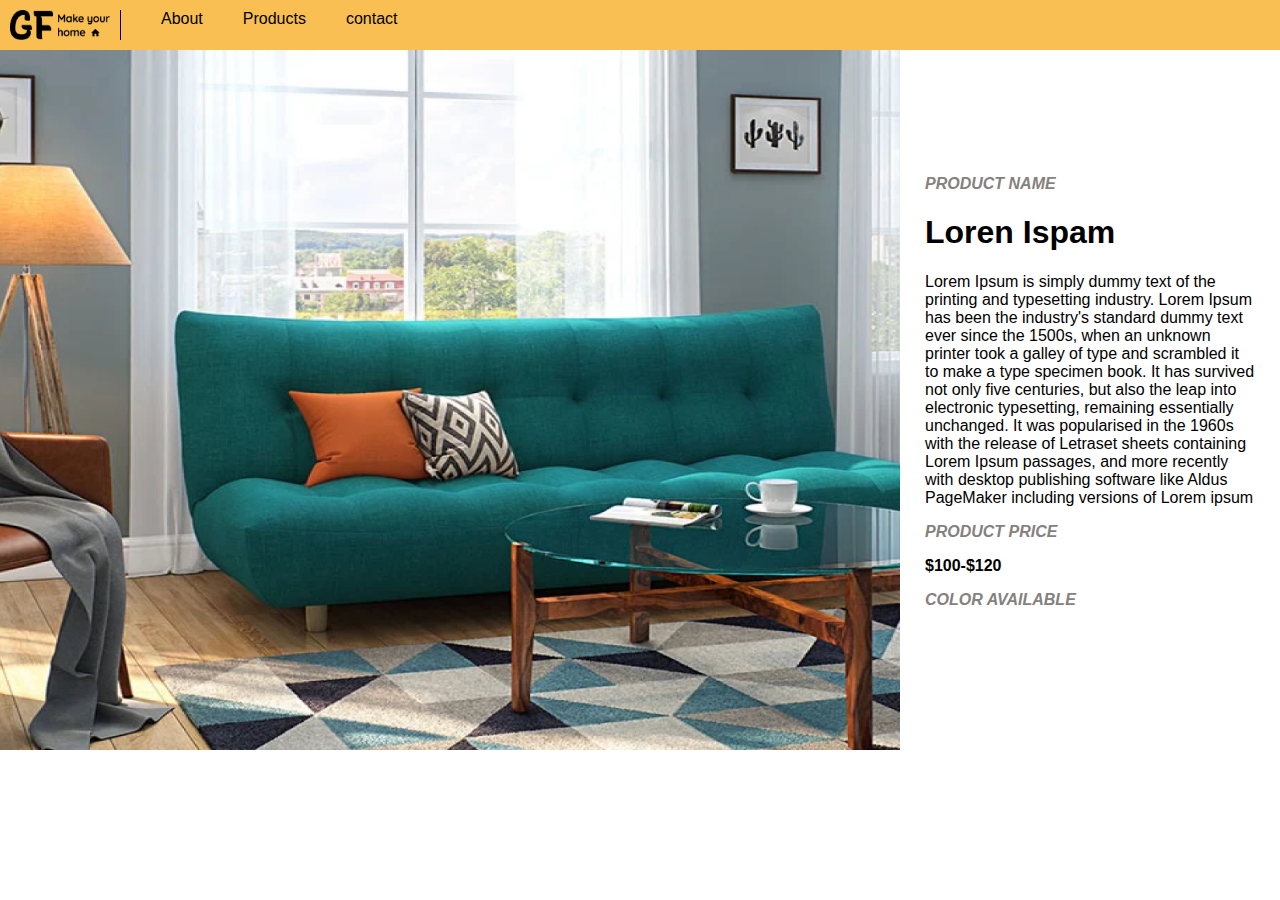
==== secondpage.html @ c448186c "first commit" ====
<!DOCTYPE html>
<html lang="en">
<head>
    <meta charset="UTF-8">
    <meta http-equiv="X-UA-Compatible" content="IE=edge">
    <meta name="viewport" content="width=device-width, initial-scale=1.0">
    <title>secondpage</title>
    <link rel="stylesheet" href="./style.css">
</head>
<body>
    <div class="container2">
        <div class="nav--bar">
            <img id="logo" src="Logo.png" alt="" height="30px" width="100px">
            <a href="#">About</a>
            <a href="#">Products</a>
            <a href="#">contact</a>
        </div>
        <div class="container--sub">
        <div class="right--container1">
<img src="image 2.png" alt="">
        </div>
        <div class="left--container1">
            <div class="child2">
<h4><i> PRODUCT NAME </i></h4>
<h1>Loren Ispam</h1>

<p>Lorem Ipsum is simply dummy text of the printing and typesetting industry. 
    Lorem Ipsum has been the industry's standard dummy text ever since the 
    1500s, when an unknown printer took a galley of type and scrambled it
     to make a type specimen book. It has survived not only five centuries,
      but also the leap into electronic typesetting, remaining essentially 
      unchanged. It was popularised in the 1960s with the release of Letraset
       sheets containing Lorem Ipsum passages, and more recently with desktop
        publishing software like Aldus PageMaker including versions of Lorem
         ipsum</p>

<h4>PRODUCT PRICE</h4>
<P><b>$100-$120</b></P>
<h4>COLOR AVAILABLE</h4>


</div>
        </div>
    </div>
        
    </div>

    
    
</body>
</html>
---- style.css ----
body{
    margin: 0;
    padding: 0;

}
img{
    display: block;
}

.container{
    margin: 0;
    padding: 0;
    display: flex;
    
    
}

.container img{
    width: 1000px;
    height: 700px;
    

}

.right--container img{
    width: 1000px;
    height: 700px;
}

.left--container{
    width: 25%;
    height: 100%;
    display: flex;
    flex-direction: column;
    justify-content: center;
    margin-top: 200px;
    padding: 15px;
}



.right--container{
    height: 700px;
    width: 1000px;
   
    margin: 0;
    padding: 0;
    
}

.child{
    
    padding: 10px;
    font-family:'Trebuchet MS', 'Lucida Sans Unicode', 'Lucida Grande', 'Lucida Sans', Arial, sans-serif;
}


.child h1{
    font-size: 50px;
font-weight: bold;
}

.child button{
    background-color: rgb(251, 188, 71);
    padding: 5px;
    border-radius: 8px;
    font-weight: bold;
    font-size: 20px;
    border-style: none;

}

.nav--bar{
    background-color: rgb(249, 191, 82);
    padding: 10px;
    display: flex;
    gap: 40px;
}
a{
    text-decoration: none;
    color: black;
}

a:hover{
    color: white;
}
button:hover{
color: white;
cursor: pointer;
}
#logo{
    padding-right: 10px;
    border-right: 1px solid black;
}

.container2{
font-family: 'Segoe UI', Tahoma, Geneva, Verdana, sans-serif;
}

.container--sub{
    display: flex;
    margin: 0;
    padding: 0;
}

.right--container1{
    height: 700px;
    width: 1000px;
   
    margin: 0;
    padding: 0;
    
}

.right--container1 img{
    width: 900px;
    height: 700px;
}

.left--container1{

     width: 40%;
    height: 100%;
    display: flex;
    flex-direction: column;
    justify-content: center;
    margin-top: 200px;
    padding: 15px;
}

.child2{
    position: relative;
    top: -100px;
    
    padding: 10px;
}

h4{
    padding: 0;
    margin: 0;
    
}


.child2 h4{
    font-style: italic;
    color: rgb(132, 129, 126);
}

@media screen and (max-width:600px) {
    .right--container img{
        width: 600px;
        height: 400px;
        float: left;
        position: relative;
        left: -200px;
    }
    .right--container{
        height: 400px;
        width:500px ;
        border: 1px solid black;
    }
    .left--container{
        height: 500px;
        width: 600px;
font-size: small;
        float: right;
        position: relative;
        top: 100px;
        border: 1px solid black;

        
    }
    .left--container h1{
        font-size: large;
    }
    .left--container button{
        font-size: 10px;
    }
}
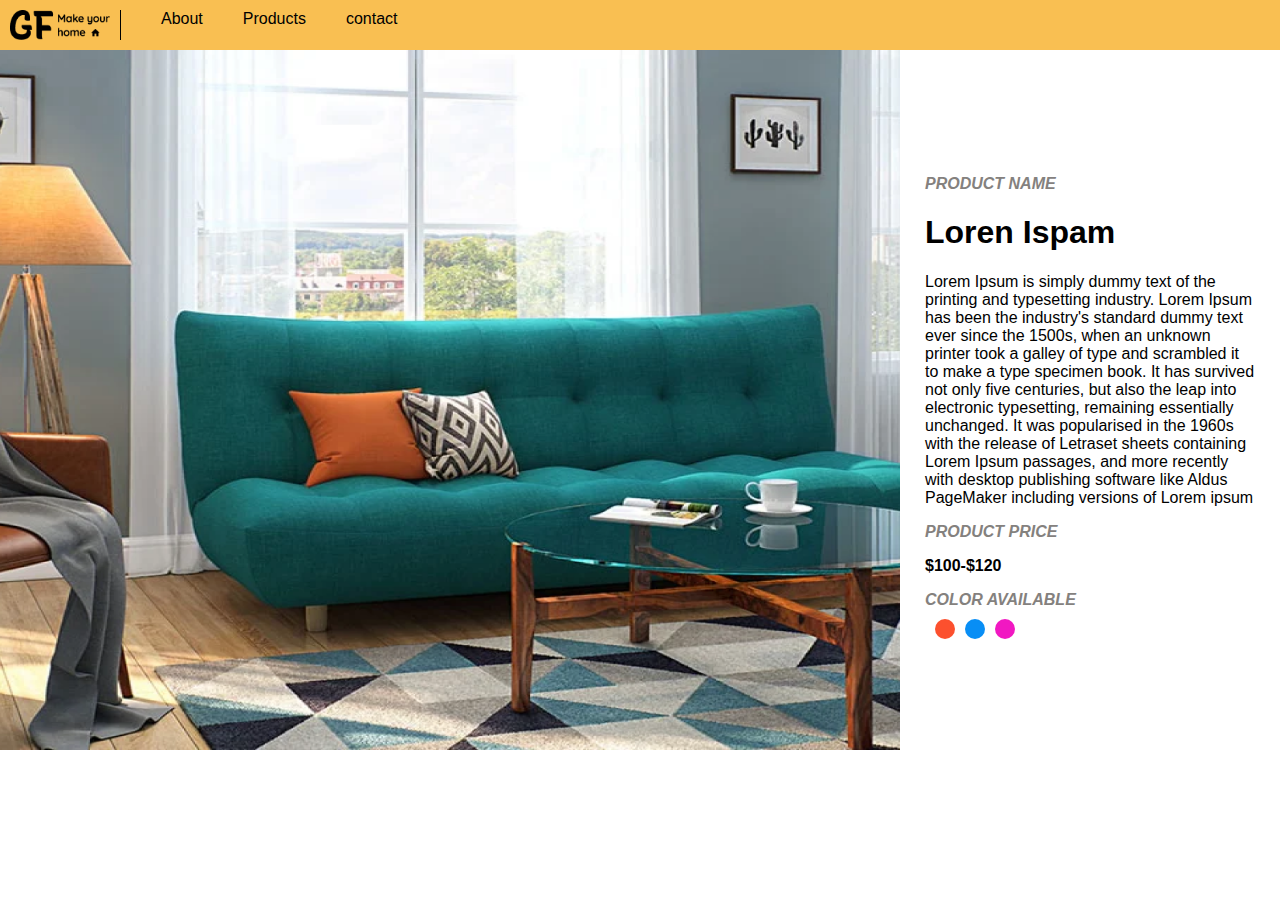
==== commit 8dc3affb: "second" ====
--- a/secondpage.html
+++ b/secondpage.html
@@ -37,7 +37,18 @@
 <h4>PRODUCT PRICE</h4>
 <P><b>$100-$120</b></P>
 <h4>COLOR AVAILABLE</h4>
-
+<div class="icons">
+    <p> </p>
+    <div class="block--1">
+        <p> </p>
+    </div>
+    <div class="block--2">
+        <p> </p>
+    </div>
+    <div class="block--3">
+        <p> </p>
+    </div>
+</div>
 
 </div>
         </div>
--- a/style.css
+++ b/style.css
@@ -138,9 +138,41 @@
 h4{
     padding: 0;
     margin: 0;
-    
-}
-
+    color: gray;
+    font-style: italic;
+    
+}
+
+.icons{
+    -background-color: black;
+    display:flex ;
+    gap: 10px;
+    
+    padding-top: 10px;
+}
+
+div[class^='block']{
+    -background-color: red;
+    height: 20px;
+    width: 20px;
+    border-radius: 100%;
+}
+
+div[class^='block']:hover{
+    border: 1px solid black;
+    cursor: pointer;
+}
+
+.block--3{
+    background-color: rgb(241, 24, 194);
+    }
+    
+.block--1{
+    background-color: rgb(252, 80, 46);
+    }
+.block--2{
+background-color: rgb(8, 142, 245);
+}
 
 .child2 h4{
     font-style: italic;
@@ -148,33 +180,105 @@
 }
 
 @media screen and (max-width:600px) {
+
+    .container{
+        display: flex;
+        flex-direction: column-reverse;
+        height: auto;
+        overflow: none;
+    }
+
+    .right--container{
+        width:600px;
+        height: 400px;
+        border: 1px solid black;
+    }
+
     .right--container img{
         width: 600px;
         height: 400px;
-        float: left;
-        position: relative;
-        left: -200px;
-    }
-    .right--container{
-        height: 400px;
-        width:500px ;
-        border: 1px solid black;
-    }
+        display: block;
+    }
+
     .left--container{
-        height: 500px;
         width: 600px;
-font-size: small;
-        float: right;
-        position: relative;
-        top: 100px;
-        border: 1px solid black;
-
+       
+        margin: 0;
+        height:auto ;
+        padding: 0;
+        padding-bottom: 10px;
+        border-radius: 15px;
+        position :absolute;
+        top: 390px;
+        background-color: #fff;
+
+    }
+
+    .child{
+        padding-left: 0;
+        margin-left: 0;
+        padding:25px;
+       
+        width:300px;
         
-    }
-    .left--container h1{
-        font-size: large;
-    }
-    .left--container button{
+       
+    }
+    
+    .container h1{
+        font-size: 50px
+    }
+
+    .child button{
+        font-size: 15px;
+    }
+
+    .child p{
         font-size: 10px;
     }
+
+.container--sub{
+    display: flex;
+    flex-direction: column;
+
+}
+
+.nav--bar{
+    width: 600px;
+}
+.right--container1{
+    width: 600px;
+    -height: 300px;
+}
+
+.right--container1 img{
+    width: 600px;
+    height: 400px;
+}
+
+.left--container1{
+    padding: 0;
+    margin: 0;
+    
+    width: 600px;
+    height: 450px;
+    position: relative;
+   top: -320px;
+    background-color:white;
+    border-radius: 10px;
+    
+}
+
+.child2{
+    position: none;
+    top: 16px;
+    height: 450px;
+   
+    background-color: #fff;
+    
+    padding-top: 20px;
+    width: 450px;
+}
+.child2 p{
+    font-size: 15px;
+}
 }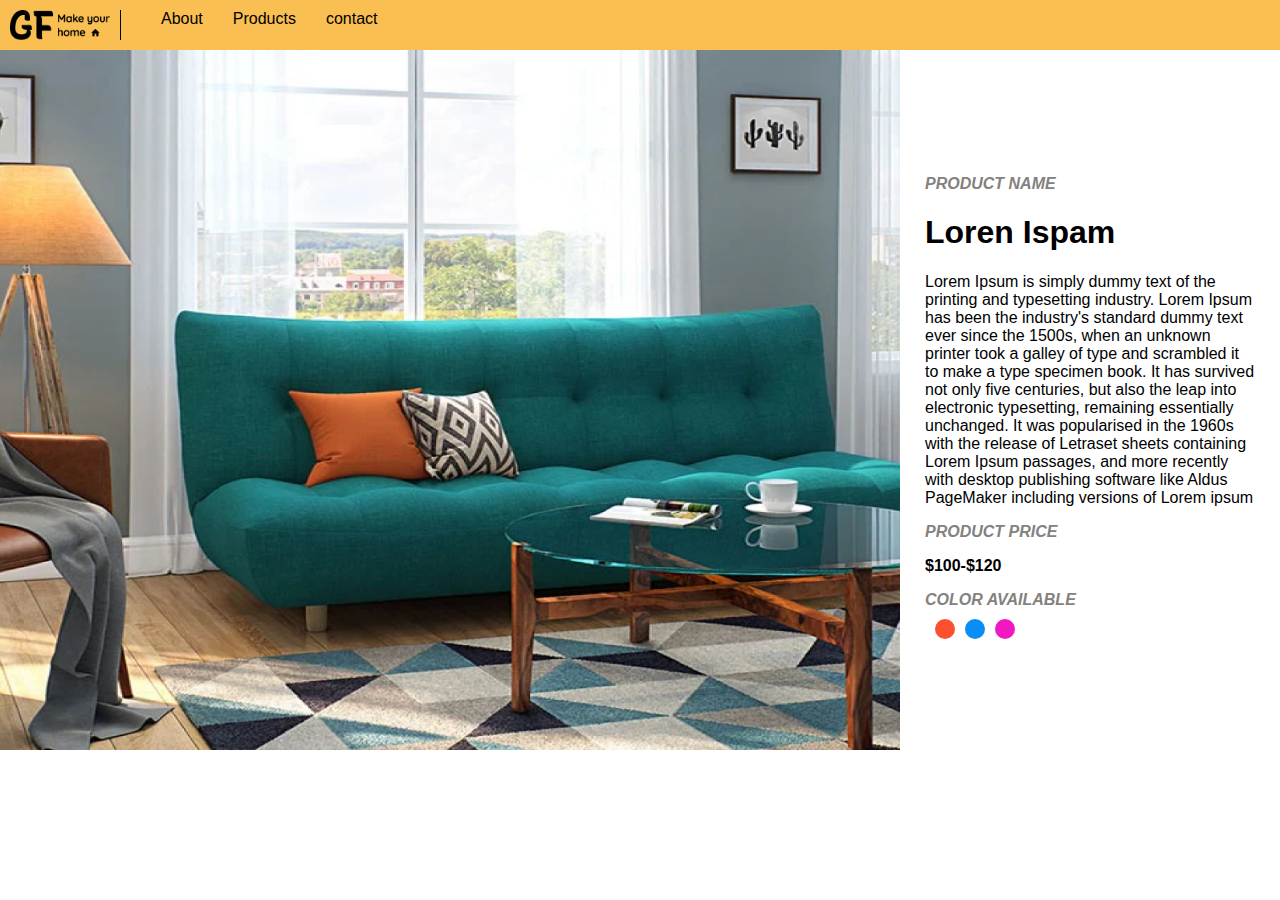
==== commit 53d1eef0: "third" ====
--- a/secondpage.html
+++ b/secondpage.html
@@ -11,10 +11,17 @@
     <div class="container2">
         <div class="nav--bar">
             <img id="logo" src="Logo.png" alt="" height="30px" width="100px">
-            <a href="#">About</a>
-            <a href="#">Products</a>
-            <a href="#">contact</a>
+            <div class="nav--list" id="navi--list">
+            <a href="#"><p>About</p></a>
+            <a href="#"><p>Products</p></a>
+            <a href="#"><p>contact</p></a></div>
+            <div class="menu" id="togglebutton">
+                <div class="menu--list"> </div>
+                <div class="menu--list"> </div>
+                <div class="menu--list"> </div>
+            </div>
         </div>
+        
         <div class="container--sub">
         <div class="right--container1">
 <img src="image 2.png" alt="">
@@ -59,4 +66,12 @@
     
     
 </body>
+
+<script>
+    const togglebutton=document.getElementById('togglebutton');
+    const naviList=document.getElementById('navi--list');
+    togglebutton.addEventListener('click', () =>{
+        naviList.classList.toggle('active')
+    })
+</script>
 </html>--- a/style.css
+++ b/style.css
@@ -76,6 +76,11 @@
     display: flex;
     gap: 40px;
 }
+
+.nav--list{
+    display: flex;
+    gap: 30px;
+}
 a{
     text-decoration: none;
     color: black;
@@ -178,7 +183,28 @@
     font-style: italic;
     color: rgb(132, 129, 126);
 }
-
+.menu{
+    height: 30px;
+    width: 30px;
+    -background-color: #fff;
+    position: absolute;
+    left: 150px;
+    margin-top: 5px;
+    display: none;
+}
+
+.menu--list{
+    width: 30px;
+    height: 3px;
+    background-color: black;
+    margin-bottom: 4px;
+   
+   
+}
+.nav--bar p{
+    margin: 0;
+    padding: 0;
+}
 @media screen and (max-width:600px) {
 
     .container{
@@ -281,4 +307,35 @@
 .child2 p{
     font-size: 15px;
 }
-}+
+.nav--list{
+    display: none;
+    position: relative;
+    flex-direction: column;
+    margin-top: 20px;
+    
+    gap: 10px;
+    right:90px;
+    text-align: center;
+    width: 100%;
+     
+}
+.nav--bar p{
+    border-bottom: 1px solid black;
+    padding: 5px;
+    padding-bottom: 8px;
+}
+.menu{
+    display: block;
+   
+}
+
+.active{
+    display: block;
+   
+     
+   
+}
+
+
+        }